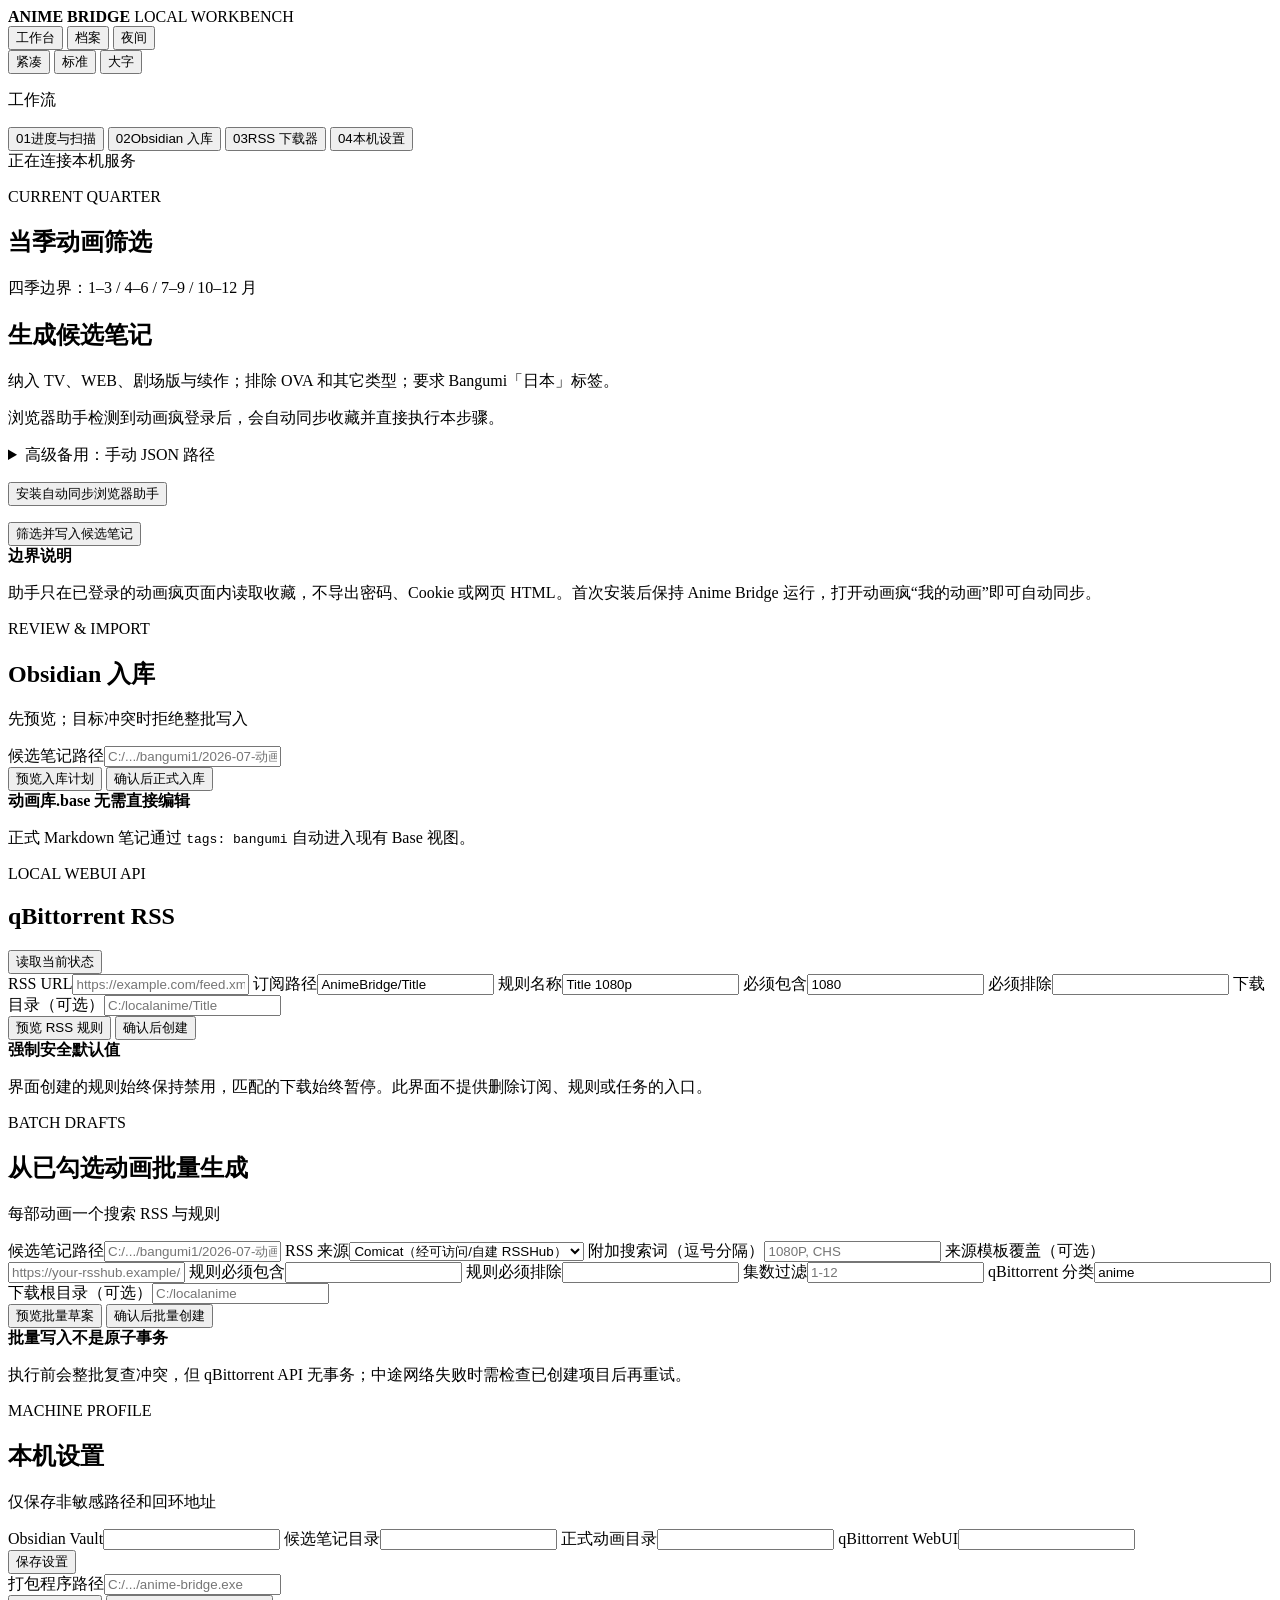
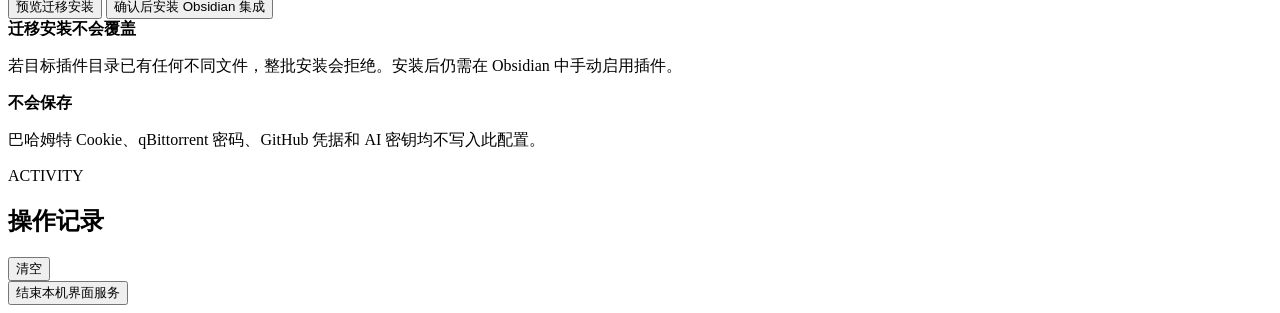
==== src/anime_bridge/web/index.html @ 074663af "feat: guide browser helper installation" ====
<!doctype html>
<html lang="zh-CN" data-theme="workbench" data-density="standard">
<head>
  <meta charset="utf-8">
  <meta name="viewport" content="width=device-width, initial-scale=1">
  <meta name="anime-bridge-token" content="__ANIME_BRIDGE_TOKEN__">
  <title>Anime Bridge</title>
  <link rel="stylesheet" href="/app.css">
</head>
<body>
  <!--
    Design contract
    - Three selectable systems: Workbench, Archive, Night; no gradients or decorative imagery.
    - Typography: Aptos Display / Microsoft YaHei UI with IBM Plex Mono-compatible mono fallback.
    - Spacing: 4/8/12/20/32; corners: 2/6; shadows only for the confirmation dialog.
    - Structure: persistent rail, one task surface, one activity ledger; no nested card grid.
  -->
  <div class="app-shell">
    <header class="topbar">
      <div class="wordmark">
        <strong>ANIME BRIDGE</strong>
        <span id="version">LOCAL WORKBENCH</span>
      </div>
      <div class="display-controls" aria-label="显示设置">
        <div class="segmented" aria-label="主题">
          <button data-theme-choice="workbench" class="is-active">工作台</button>
          <button data-theme-choice="archive">档案</button>
          <button data-theme-choice="night">夜间</button>
        </div>
        <div class="segmented" aria-label="字号">
          <button data-density-choice="compact">紧凑</button>
          <button data-density-choice="standard" class="is-active">标准</button>
          <button data-density-choice="large">大字</button>
        </div>
      </div>
    </header>

    <aside class="rail">
      <p class="rail-label">工作流</p>
      <nav>
        <button class="nav-item is-active" data-view="overview"><span>01</span>进度与扫描</button>
        <button class="nav-item" data-view="obsidian"><span>02</span>Obsidian 入库</button>
        <button class="nav-item" data-view="rss"><span>03</span>RSS 下载器</button>
        <button class="nav-item" data-view="settings"><span>04</span>本机设置</button>
      </nav>
      <div class="rail-foot">
        <span class="status-dot" id="status-dot"></span>
        <span id="global-status">正在连接本机服务</span>
      </div>
    </aside>

    <main class="workspace">
      <section class="view is-active" id="view-overview">
        <div class="section-head">
          <div><p class="eyebrow">CURRENT QUARTER</p><h1>当季动画筛选</h1></div>
          <p>四季边界：1–3 / 4–6 / 7–9 / 10–12 月</p>
        </div>
        <div class="milestone-list" id="milestones"></div>
        <form id="scan-form" class="action-band">
          <div>
            <h2>生成候选笔记</h2>
            <p>纳入 TV、WEB、剧场版与续作；排除 OVA 和其它类型；要求 Bangumi「日本」标签。</p>
            <p>浏览器助手检测到动画疯登录后，会自动同步收藏并直接执行本步骤。</p>
            <details><summary>高级备用：手动 JSON 路径</summary><label class="inline-field"><span>巴哈收藏 JSON</span><input name="bahamut_export_path" placeholder="C:/Users/.../anime-bridge-bahamut-favorites.json"></label></details>
            <p class="helper-link"><button type="button" id="install-browser-helper">安装自动同步浏览器助手</button></p>
          </div>
          <button type="submit" class="primary" id="scan-button">筛选并写入候选笔记</button>
        </form>
        <div class="notice warning">
          <strong>边界说明</strong>
          <p>助手只在已登录的动画疯页面内读取收藏，不导出密码、Cookie 或网页 HTML。首次安装后保持 Anime Bridge 运行，打开动画疯“我的动画”即可自动同步。</p>
        </div>
      </section>

      <section class="view" id="view-obsidian">
        <div class="section-head">
          <div><p class="eyebrow">REVIEW &amp; IMPORT</p><h1>Obsidian 入库</h1></div>
          <p>先预览；目标冲突时拒绝整批写入</p>
        </div>
        <form id="obsidian-form" class="form-sheet">
          <label><span>候选笔记路径</span><input id="candidate-path" name="candidate_path" required placeholder="C:/.../bangumi1/2026-07-动画候选.md"></label>
          <div class="button-row">
            <button type="button" id="obsidian-plan">预览入库计划</button>
            <button type="button" class="danger-outline" id="obsidian-apply">确认后正式入库</button>
          </div>
        </form>
        <div class="notice">
          <strong>动画库.base 无需直接编辑</strong>
          <p>正式 Markdown 笔记通过 <code>tags: bangumi</code> 自动进入现有 Base 视图。</p>
        </div>
      </section>

      <section class="view" id="view-rss">
        <div class="section-head">
          <div><p class="eyebrow">LOCAL WEBUI API</p><h1>qBittorrent RSS</h1></div>
          <button id="qbit-check">读取当前状态</button>
        </div>
        <form id="rss-form" class="form-sheet two-column">
          <label class="wide"><span>RSS URL</span><input name="feed_url" type="url" required placeholder="https://example.com/feed.xml"></label>
          <label><span>订阅路径</span><input name="feed_path" required value="AnimeBridge/Title"></label>
          <label><span>规则名称</span><input name="rule_name" required value="Title 1080p"></label>
          <label><span>必须包含</span><input name="must_contain" value="1080"></label>
          <label><span>必须排除</span><input name="must_not_contain"></label>
          <label class="wide"><span>下载目录（可选）</span><input name="save_path" placeholder="C:/localanime/Title"></label>
          <div class="button-row wide">
            <button type="button" id="rss-plan">预览 RSS 规则</button>
            <button type="button" class="danger-outline" id="rss-apply">确认后创建</button>
          </div>
        </form>
        <div class="notice safe">
          <strong>强制安全默认值</strong>
          <p>界面创建的规则始终保持禁用，匹配的下载始终暂停。此界面不提供删除订阅、规则或任务的入口。</p>
        </div>
        <div class="section-head subsection-head">
          <div><p class="eyebrow">BATCH DRAFTS</p><h2>从已勾选动画批量生成</h2></div>
          <p>每部动画一个搜索 RSS 与规则</p>
        </div>
        <form id="rss-batch-form" class="form-sheet two-column">
          <label class="wide"><span>候选笔记路径</span><input name="candidate_path" required placeholder="C:/.../bangumi1/2026-07-动画候选.md"></label>
          <label><span>RSS 来源</span><select name="provider"><option value="comicat-rsshub">Comicat（经可访问/自建 RSSHub）</option><option value="dmhy">动漫花园</option><option value="custom">自定义 HTTPS 模板</option></select></label>
          <label><span>附加搜索词（逗号分隔）</span><input name="extra_terms" placeholder="1080P, CHS"></label>
          <label class="wide"><span>来源模板覆盖（可选）</span><input name="custom_template" placeholder="https://your-rsshub.example/comicat/search/{query}"></label>
          <label><span>规则必须包含</span><input name="must_contain"></label>
          <label><span>规则必须排除</span><input name="must_not_contain"></label>
          <label><span>集数过滤</span><input name="episode_filter" placeholder="1-12"></label>
          <label><span>qBittorrent 分类</span><input name="category" value="anime"></label>
          <label class="wide"><span>下载根目录（可选）</span><input name="save_root" placeholder="C:/localanime"></label>
          <div class="button-row wide">
            <button type="button" id="rss-batch-plan">预览批量草案</button>
            <button type="button" class="danger-outline" id="rss-batch-apply">确认后批量创建</button>
          </div>
        </form>
        <div class="notice warning"><strong>批量写入不是原子事务</strong><p>执行前会整批复查冲突，但 qBittorrent API 无事务；中途网络失败时需检查已创建项目后再重试。</p></div>
      </section>

      <section class="view" id="view-settings">
        <div class="section-head">
          <div><p class="eyebrow">MACHINE PROFILE</p><h1>本机设置</h1></div>
          <p>仅保存非敏感路径和回环地址</p>
        </div>
        <form id="settings-form" class="form-sheet">
          <label><span>Obsidian Vault</span><input name="vault_path" required></label>
          <label><span>候选笔记目录</span><input name="integration_folder" required></label>
          <label><span>正式动画目录</span><input name="formal_root" required></label>
          <label><span>qBittorrent WebUI</span><input name="qbit_base_url" type="url" required></label>
          <div class="button-row"><button type="submit" class="primary">保存设置</button></div>
        </form>
        <div class="form-sheet migration-sheet">
          <label><span>打包程序路径</span><input id="runner-path" placeholder="C:/.../anime-bridge.exe"></label>
          <div class="button-row">
            <button type="button" id="migration-plan">预览迁移安装</button>
            <button type="button" class="danger-outline" id="migration-apply">确认后安装 Obsidian 集成</button>
          </div>
        </div>
        <div class="notice safe"><strong>迁移安装不会覆盖</strong><p>若目标插件目录已有任何不同文件，整批安装会拒绝。安装后仍需在 Obsidian 中手动启用插件。</p></div>
        <div class="notice"><strong>不会保存</strong><p>巴哈姆特 Cookie、qBittorrent 密码、GitHub 凭据和 AI 密钥均不写入此配置。</p></div>
      </section>
    </main>

    <aside class="ledger">
      <div class="ledger-head">
        <div><p class="eyebrow">ACTIVITY</p><h2>操作记录</h2></div>
        <button class="text-button" id="clear-log">清空</button>
      </div>
      <div id="activity-log" aria-live="polite"></div>
      <button class="shutdown" id="shutdown">结束本机界面服务</button>
    </aside>
  </div>

  <dialog id="confirm-dialog">
    <form method="dialog">
      <p class="eyebrow">WRITE CONFIRMATION</p>
      <h2 id="confirm-title">确认写入？</h2>
      <p id="confirm-copy"></p>
      <div class="button-row">
        <button value="cancel">取消</button>
        <button value="confirm" class="danger">确认执行</button>
      </div>
    </form>
  </dialog>
  <dialog id="browser-helper-dialog">
    <form method="dialog" class="helper-guide">
      <p class="eyebrow">BROWSER SETUP</p>
      <h2>安装自动同步浏览器助手</h2>
      <p>检测到：<strong id="detected-browser">正在判断浏览器</strong></p>
      <ol>
        <li>
          <strong>安装 Tampermonkey</strong>
          <p>在官方页面点击商店安装，并完成浏览器自己的确认。</p>
          <a id="open-tampermonkey" class="button-link" href="https://www.tampermonkey.net/" target="_blank" rel="noopener noreferrer">打开 Tampermonkey 官方安装页</a>
        </li>
        <li>
          <strong>安装 Anime Bridge 脚本</strong>
          <p>完成上一步后返回这里，再点击下面按钮并在 Tampermonkey 中确认安装。</p>
          <a id="open-browser-helper" class="button-link" href="/bahamut-export.user.js?token=__ANIME_BRIDGE_TOKEN__" target="_blank" rel="noopener noreferrer">继续安装自动同步脚本</a>
        </li>
        <li>
          <strong>登录并验证</strong>
          <p>保持 Anime Bridge 运行，登录动画疯后打开“我的动画”；助手会自动同步。</p>
          <a class="button-link" href="https://ani.gamer.com.tw/mygather.php" target="_blank" rel="noopener noreferrer">打开动画疯“我的动画”</a>
        </li>
      </ol>
      <div class="notice warning"><strong>需要你确认两次</strong><p>浏览器扩展和用户脚本都不能由 Anime Bridge 静默安装。</p></div>
      <div class="button-row"><button value="close">完成或稍后继续</button></div>
    </form>
  </dialog>
  <script src="/app.js"></script>
</body>
</html>
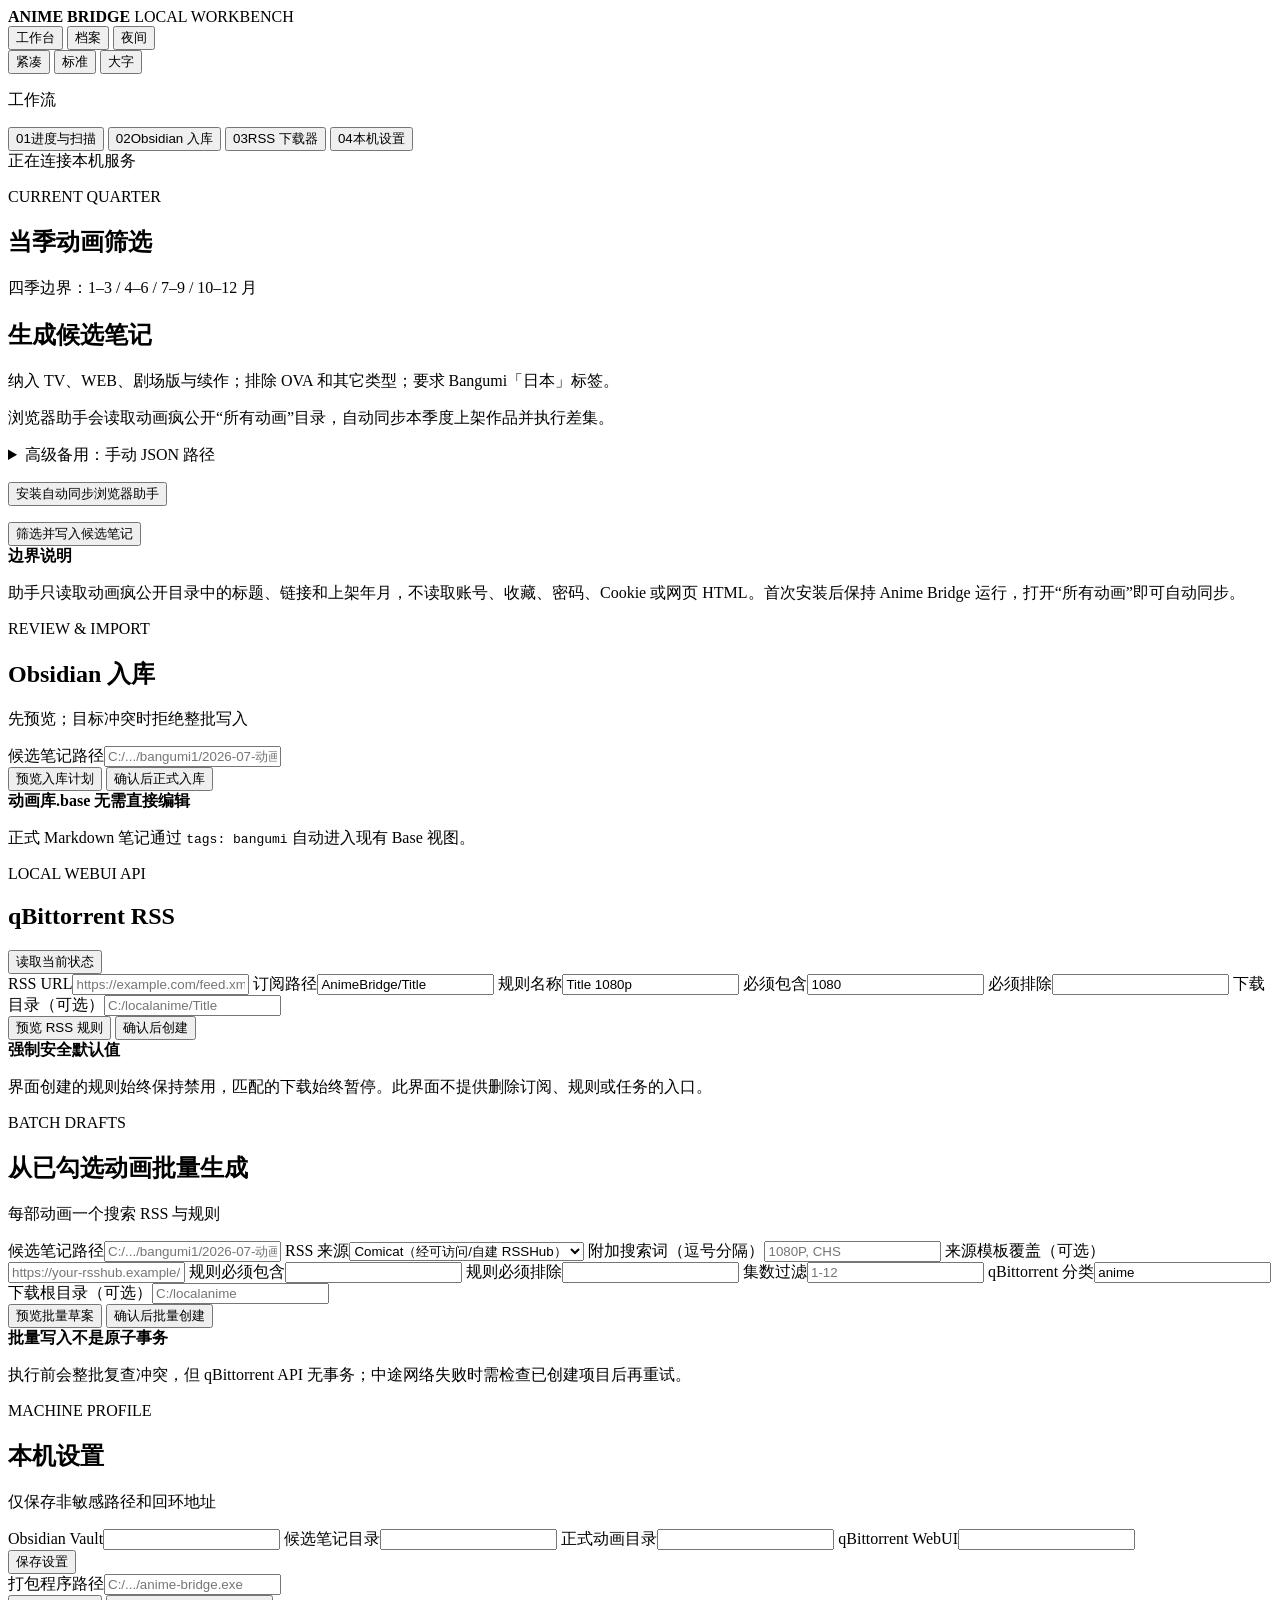
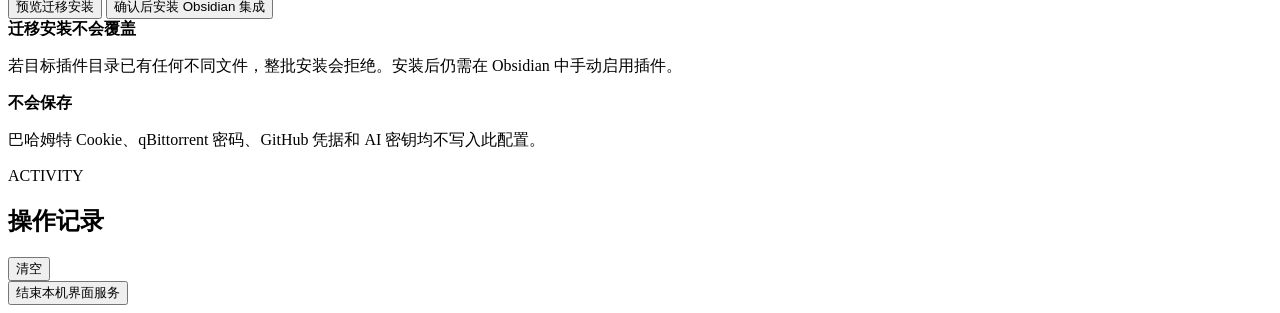
==== commit 5a767743: "feat: subtract Bahamut current-quarter catalog" ====
--- a/src/anime_bridge/web/index.html
+++ b/src/anime_bridge/web/index.html
@@ -60,15 +60,15 @@
           <div>
             <h2>生成候选笔记</h2>
             <p>纳入 TV、WEB、剧场版与续作；排除 OVA 和其它类型；要求 Bangumi「日本」标签。</p>
-            <p>浏览器助手检测到动画疯登录后，会自动同步收藏并直接执行本步骤。</p>
-            <details><summary>高级备用：手动 JSON 路径</summary><label class="inline-field"><span>巴哈收藏 JSON</span><input name="bahamut_export_path" placeholder="C:/Users/.../anime-bridge-bahamut-favorites.json"></label></details>
+            <p>浏览器助手会读取动画疯公开“所有动画”目录，自动同步本季度上架作品并执行差集。</p>
+            <details><summary>高级备用：手动 JSON 路径</summary><label class="inline-field"><span>动画疯当季目录 JSON</span><input name="bahamut_catalog_path" placeholder="C:/Users/.../bahamut-current-quarter.json"></label></details>
             <p class="helper-link"><button type="button" id="install-browser-helper">安装自动同步浏览器助手</button></p>
           </div>
           <button type="submit" class="primary" id="scan-button">筛选并写入候选笔记</button>
         </form>
         <div class="notice warning">
           <strong>边界说明</strong>
-          <p>助手只在已登录的动画疯页面内读取收藏，不导出密码、Cookie 或网页 HTML。首次安装后保持 Anime Bridge 运行，打开动画疯“我的动画”即可自动同步。</p>
+          <p>助手只读取动画疯公开目录中的标题、链接和上架年月，不读取账号、收藏、密码、Cookie 或网页 HTML。首次安装后保持 Anime Bridge 运行，打开“所有动画”即可自动同步。</p>
         </div>
       </section>
 
@@ -192,12 +192,12 @@
         <li>
           <strong>安装 Anime Bridge 脚本</strong>
           <p>完成上一步后返回这里，再点击下面按钮并在 Tampermonkey 中确认安装。</p>
-          <a id="open-browser-helper" class="button-link" href="/bahamut-export.user.js?token=__ANIME_BRIDGE_TOKEN__" target="_blank" rel="noopener noreferrer">继续安装自动同步脚本</a>
+          <a id="open-browser-helper" class="button-link" href="/bahamut-catalog.user.js?token=__ANIME_BRIDGE_TOKEN__" target="_blank" rel="noopener noreferrer">继续安装自动同步脚本</a>
         </li>
         <li>
-          <strong>登录并验证</strong>
-          <p>保持 Anime Bridge 运行，登录动画疯后打开“我的动画”；助手会自动同步。</p>
-          <a class="button-link" href="https://ani.gamer.com.tw/mygather.php" target="_blank" rel="noopener noreferrer">打开动画疯“我的动画”</a>
+          <strong>打开目录并验证</strong>
+          <p>保持 Anime Bridge 运行，打开动画疯“所有动画”；助手会自动同步，不要求登录。</p>
+          <a class="button-link" href="https://ani.gamer.com.tw/animeList.php" target="_blank" rel="noopener noreferrer">打开动画疯“所有动画”</a>
         </li>
       </ol>
       <div class="notice warning"><strong>需要你确认两次</strong><p>浏览器扩展和用户脚本都不能由 Anime Bridge 静默安装。</p></div>
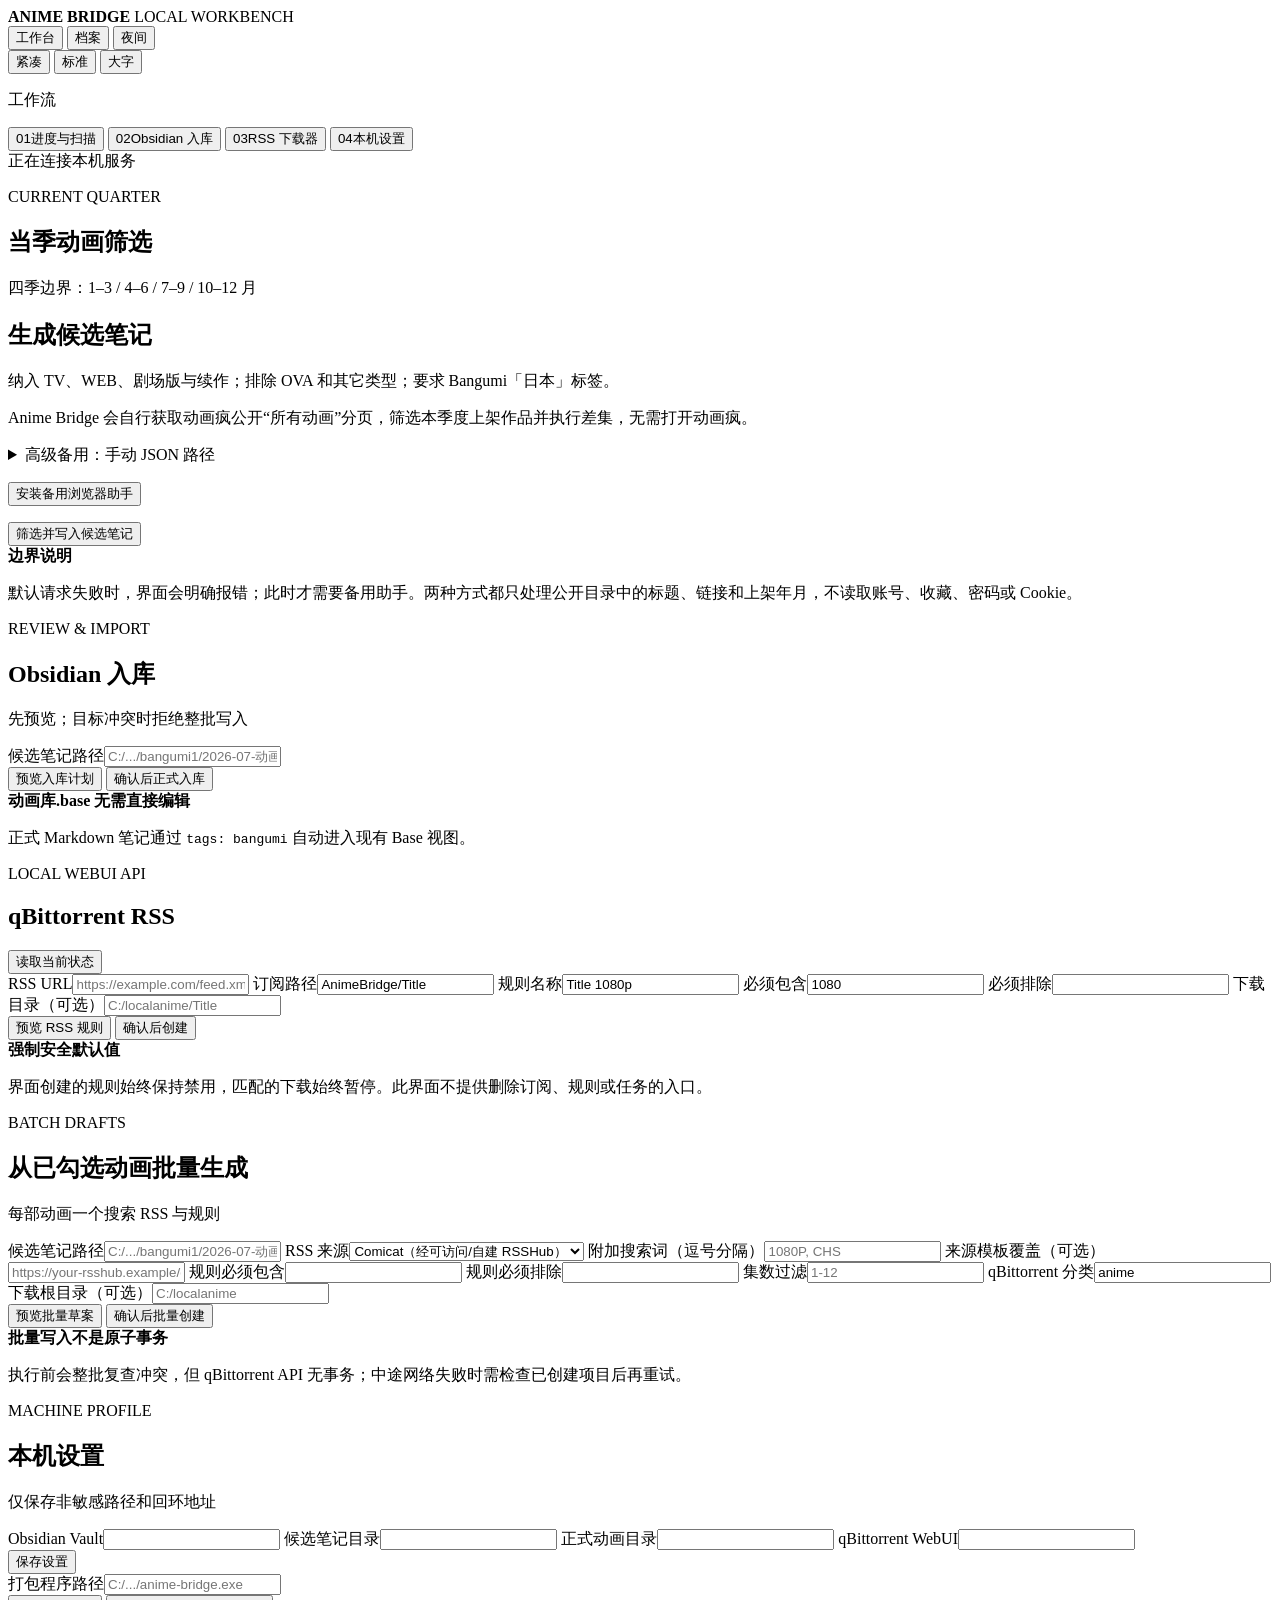
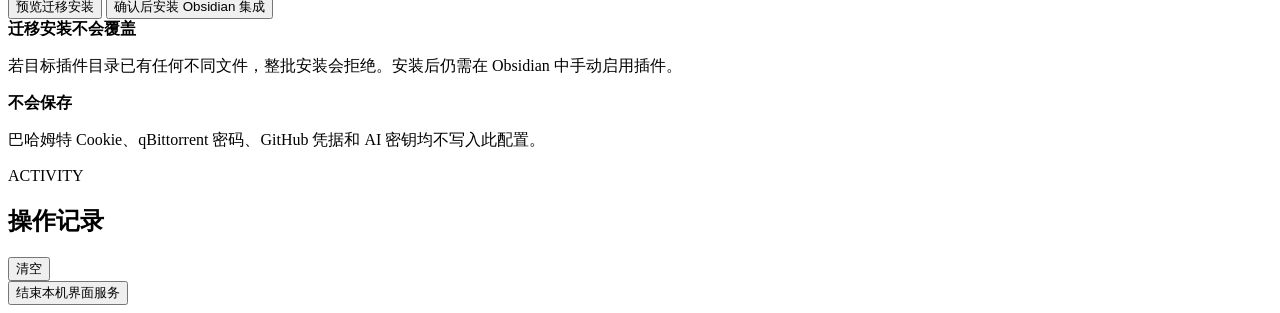
==== commit 22319f7e: "fix: fetch Bahamut catalog without browser" ====
--- a/src/anime_bridge/web/index.html
+++ b/src/anime_bridge/web/index.html
@@ -60,15 +60,15 @@
           <div>
             <h2>生成候选笔记</h2>
             <p>纳入 TV、WEB、剧场版与续作；排除 OVA 和其它类型；要求 Bangumi「日本」标签。</p>
-            <p>浏览器助手会读取动画疯公开“所有动画”目录，自动同步本季度上架作品并执行差集。</p>
+            <p>Anime Bridge 会自行获取动画疯公开“所有动画”分页，筛选本季度上架作品并执行差集，无需打开动画疯。</p>
             <details><summary>高级备用：手动 JSON 路径</summary><label class="inline-field"><span>动画疯当季目录 JSON</span><input name="bahamut_catalog_path" placeholder="C:/Users/.../bahamut-current-quarter.json"></label></details>
-            <p class="helper-link"><button type="button" id="install-browser-helper">安装自动同步浏览器助手</button></p>
+            <p class="helper-link"><button type="button" id="install-browser-helper">安装备用浏览器助手</button></p>
           </div>
           <button type="submit" class="primary" id="scan-button">筛选并写入候选笔记</button>
         </form>
         <div class="notice warning">
           <strong>边界说明</strong>
-          <p>助手只读取动画疯公开目录中的标题、链接和上架年月，不读取账号、收藏、密码、Cookie 或网页 HTML。首次安装后保持 Anime Bridge 运行，打开“所有动画”即可自动同步。</p>
+          <p>默认请求失败时，界面会明确报错；此时才需要备用助手。两种方式都只处理公开目录中的标题、链接和上架年月，不读取账号、收藏、密码或 Cookie。</p>
         </div>
       </section>
 
@@ -181,7 +181,7 @@
   <dialog id="browser-helper-dialog">
     <form method="dialog" class="helper-guide">
       <p class="eyebrow">BROWSER SETUP</p>
-      <h2>安装自动同步浏览器助手</h2>
+      <h2>安装备用浏览器助手</h2>
       <p>检测到：<strong id="detected-browser">正在判断浏览器</strong></p>
       <ol>
         <li>
@@ -196,8 +196,8 @@
         </li>
         <li>
           <strong>打开目录并验证</strong>
-          <p>保持 Anime Bridge 运行，打开动画疯“所有动画”；助手会自动同步，不要求登录。</p>
-          <a class="button-link" href="https://ani.gamer.com.tw/animeList.php" target="_blank" rel="noopener noreferrer">打开动画疯“所有动画”</a>
+          <p>仅在 Anime Bridge 直接获取失败时使用：保持程序运行，打开动画疯“所有动画”；助手会同步公开目录，不要求登录。</p>
+          <a class="button-link" href="https://ani.gamer.com.tw/animeList.php?sort=1&amp;page=1" target="_blank" rel="noopener noreferrer">打开动画疯“所有动画”</a>
         </li>
       </ol>
       <div class="notice warning"><strong>需要你确认两次</strong><p>浏览器扩展和用户脚本都不能由 Anime Bridge 静默安装。</p></div>
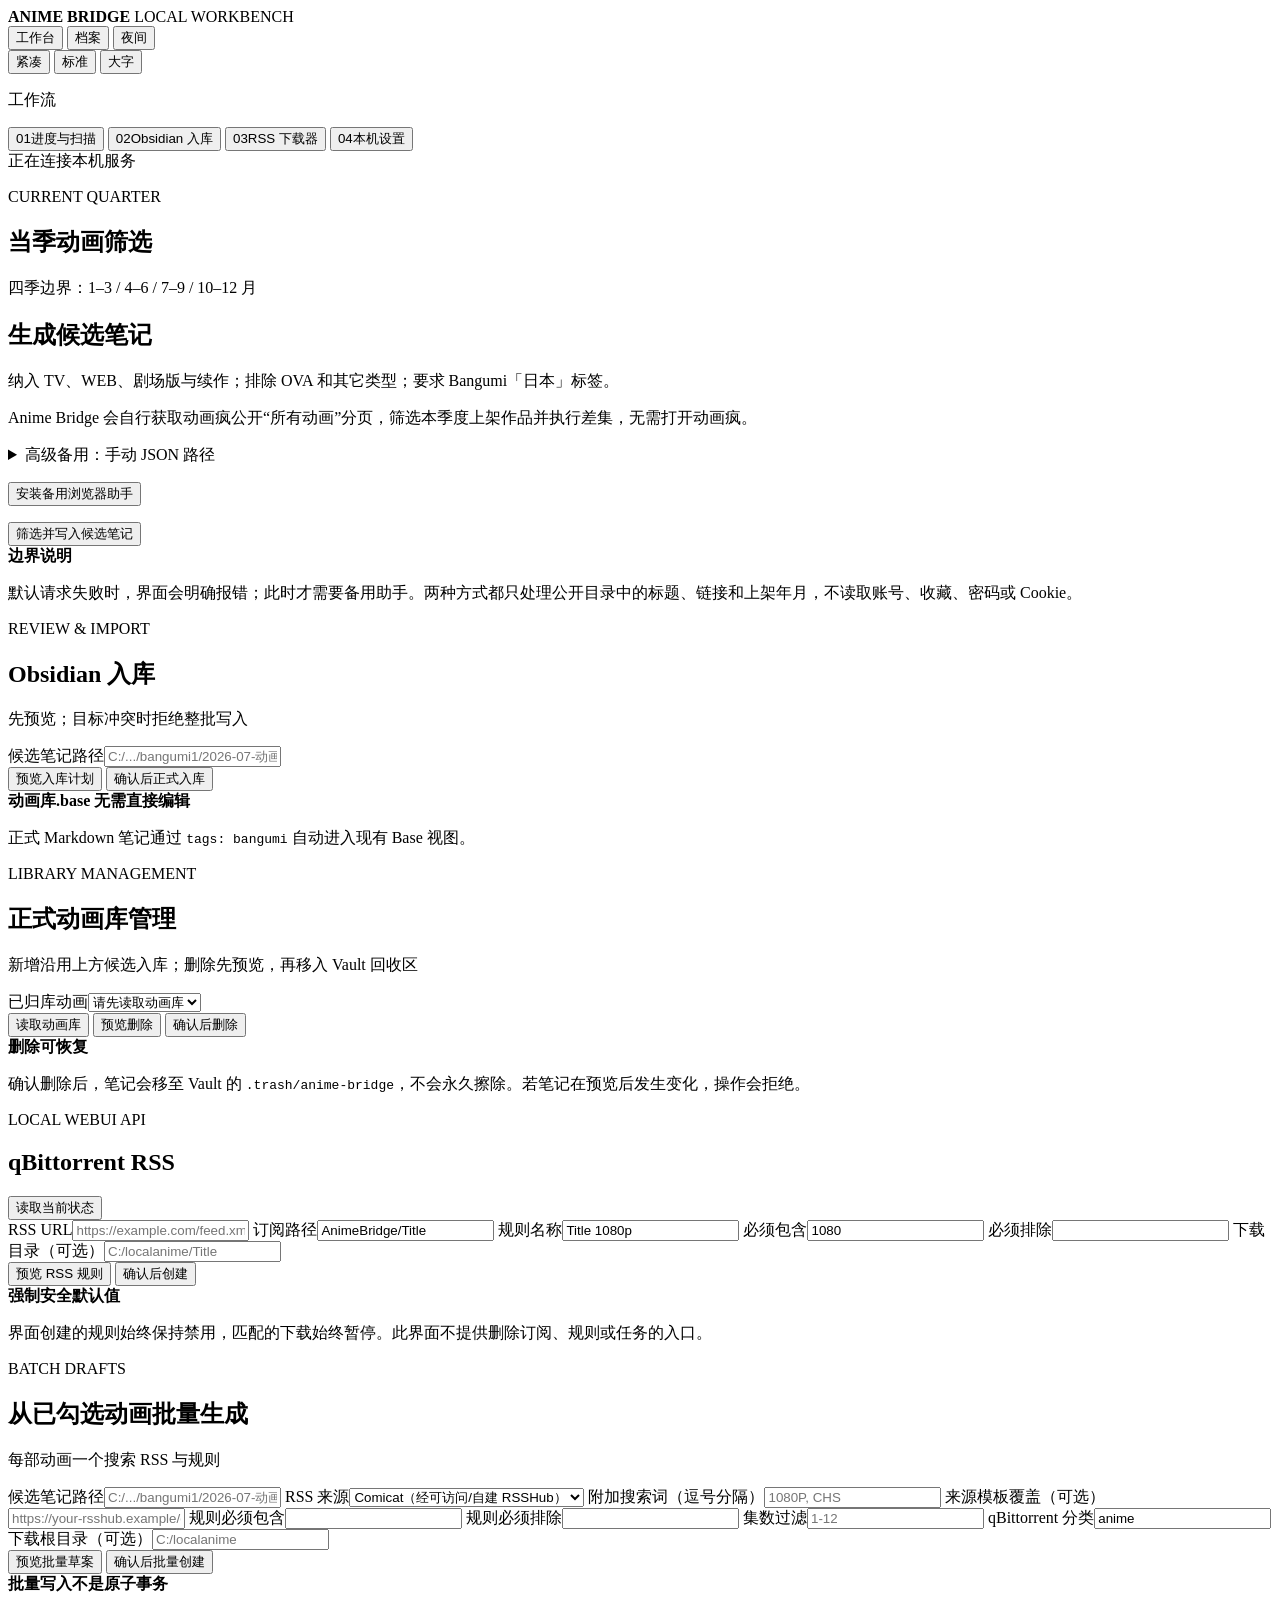
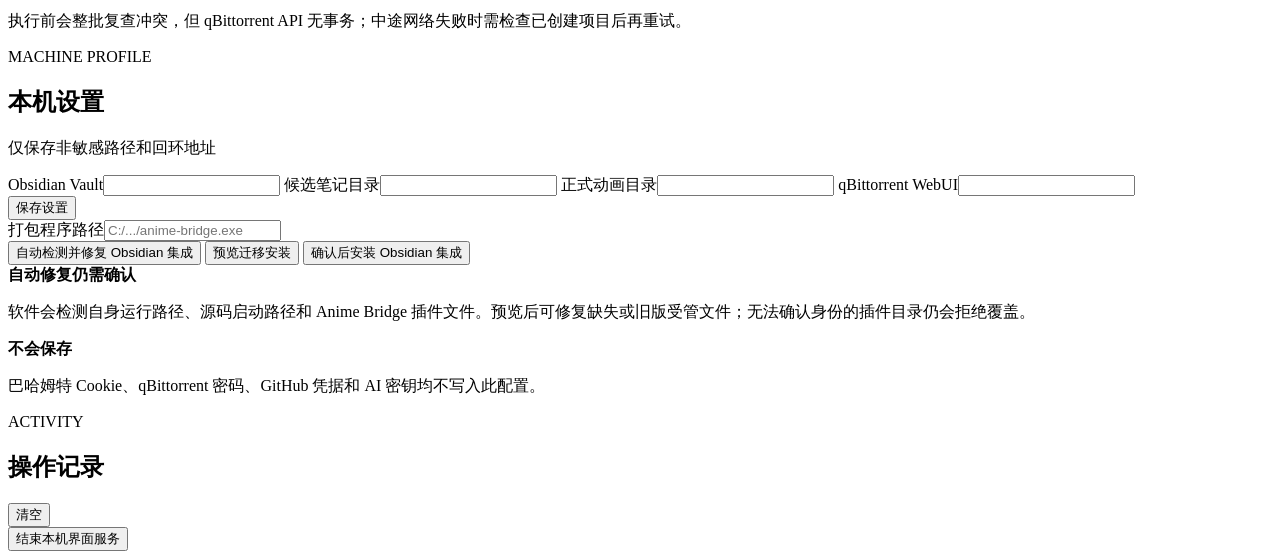
==== commit 26831c63: "feat: add Obsidian repair and library management" ====
--- a/src/anime_bridge/web/index.html
+++ b/src/anime_bridge/web/index.html
@@ -88,6 +88,19 @@
           <strong>动画库.base 无需直接编辑</strong>
           <p>正式 Markdown 笔记通过 <code>tags: bangumi</code> 自动进入现有 Base 视图。</p>
         </div>
+        <div class="section-head subsection-head">
+          <div><p class="eyebrow">LIBRARY MANAGEMENT</p><h2>正式动画库管理</h2></div>
+          <p>新增沿用上方候选入库；删除先预览，再移入 Vault 回收区</p>
+        </div>
+        <form id="obsidian-delete-form" class="form-sheet">
+          <label><span>已归库动画</span><select id="obsidian-library-select" name="relative_path"><option value="">请先读取动画库</option></select></label>
+          <div class="button-row">
+            <button type="button" id="obsidian-library-refresh">读取动画库</button>
+            <button type="button" id="obsidian-delete-plan">预览删除</button>
+            <button type="button" class="danger-outline" id="obsidian-delete-apply">确认后删除</button>
+          </div>
+        </form>
+        <div class="notice warning"><strong>删除可恢复</strong><p>确认删除后，笔记会移至 Vault 的 <code>.trash/anime-bridge</code>，不会永久擦除。若笔记在预览后发生变化，操作会拒绝。</p></div>
       </section>
 
       <section class="view" id="view-rss">
@@ -148,11 +161,12 @@
         <div class="form-sheet migration-sheet">
           <label><span>打包程序路径</span><input id="runner-path" placeholder="C:/.../anime-bridge.exe"></label>
           <div class="button-row">
+            <button type="button" class="primary" id="migration-auto-repair">自动检测并修复 Obsidian 集成</button>
             <button type="button" id="migration-plan">预览迁移安装</button>
             <button type="button" class="danger-outline" id="migration-apply">确认后安装 Obsidian 集成</button>
           </div>
         </div>
-        <div class="notice safe"><strong>迁移安装不会覆盖</strong><p>若目标插件目录已有任何不同文件，整批安装会拒绝。安装后仍需在 Obsidian 中手动启用插件。</p></div>
+        <div class="notice safe"><strong>自动修复仍需确认</strong><p>软件会检测自身运行路径、源码启动路径和 Anime Bridge 插件文件。预览后可修复缺失或旧版受管文件；无法确认身份的插件目录仍会拒绝覆盖。</p></div>
         <div class="notice"><strong>不会保存</strong><p>巴哈姆特 Cookie、qBittorrent 密码、GitHub 凭据和 AI 密钥均不写入此配置。</p></div>
       </section>
     </main>
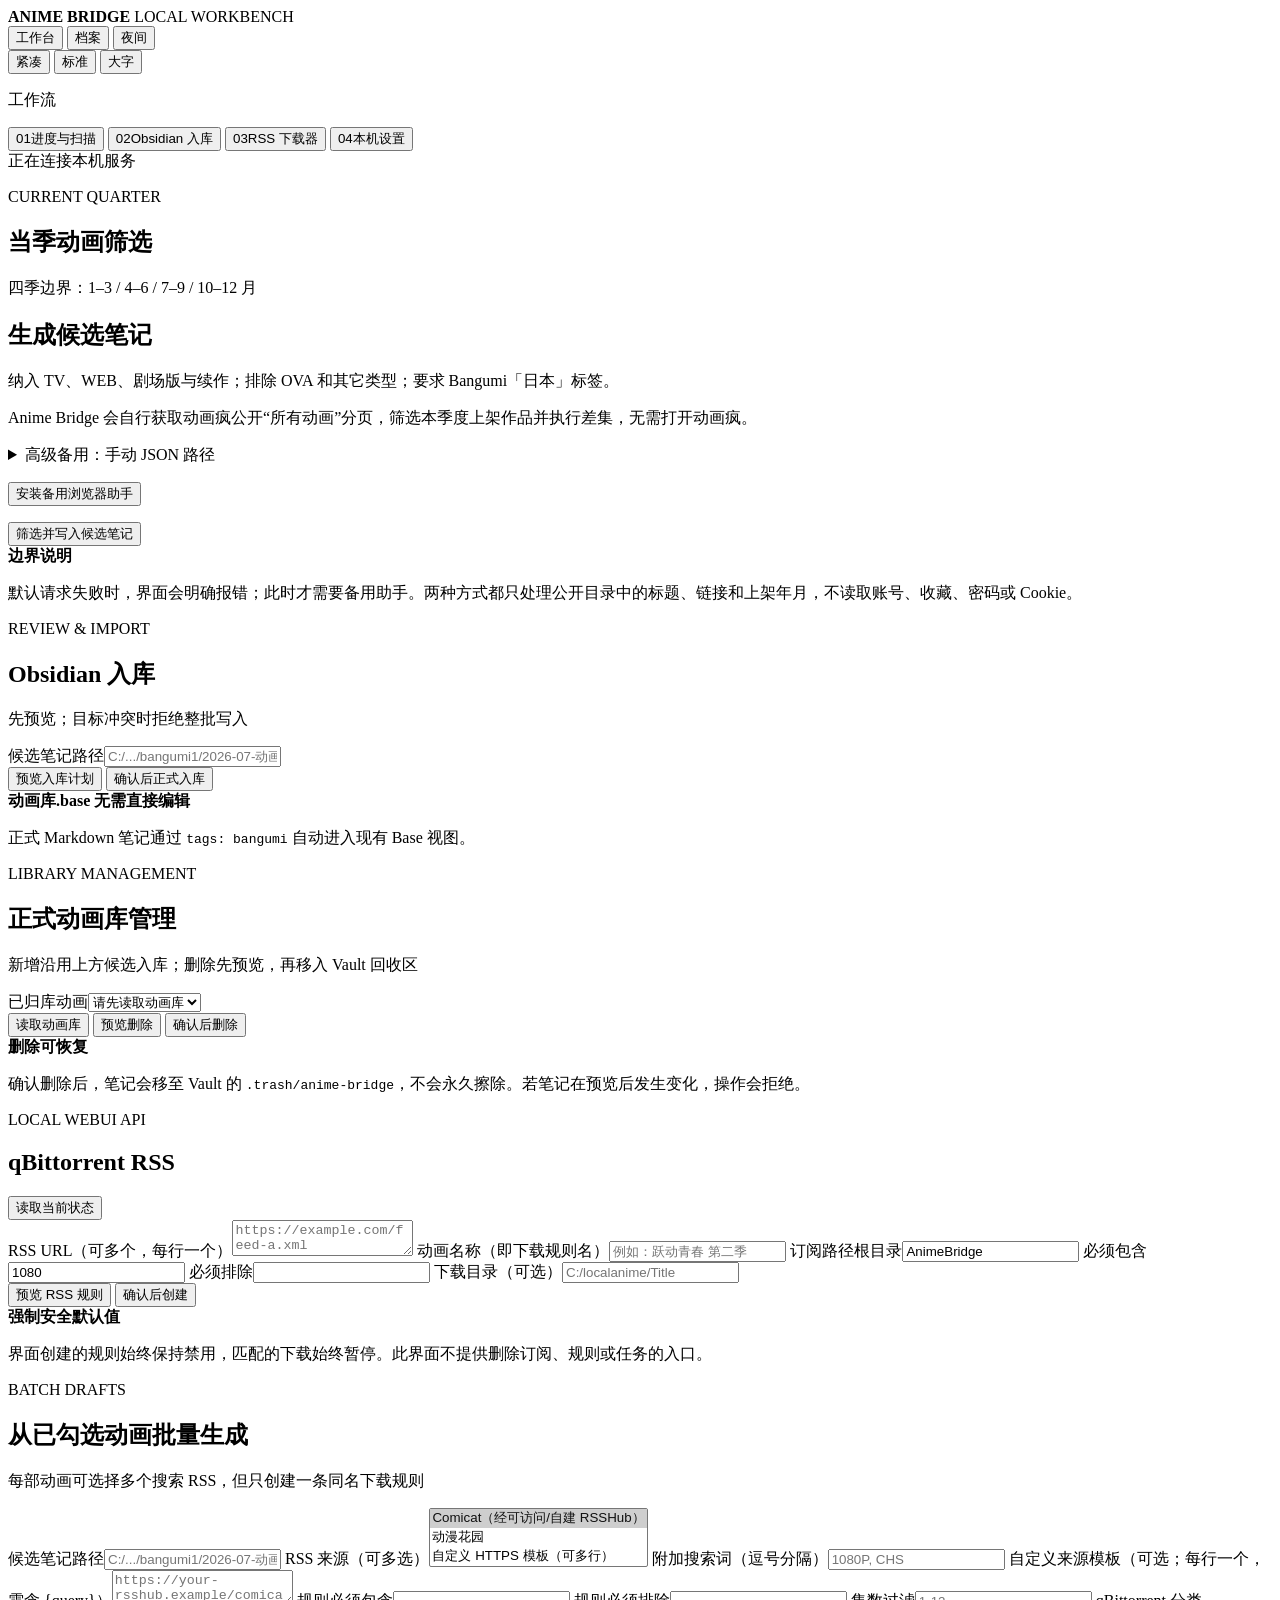
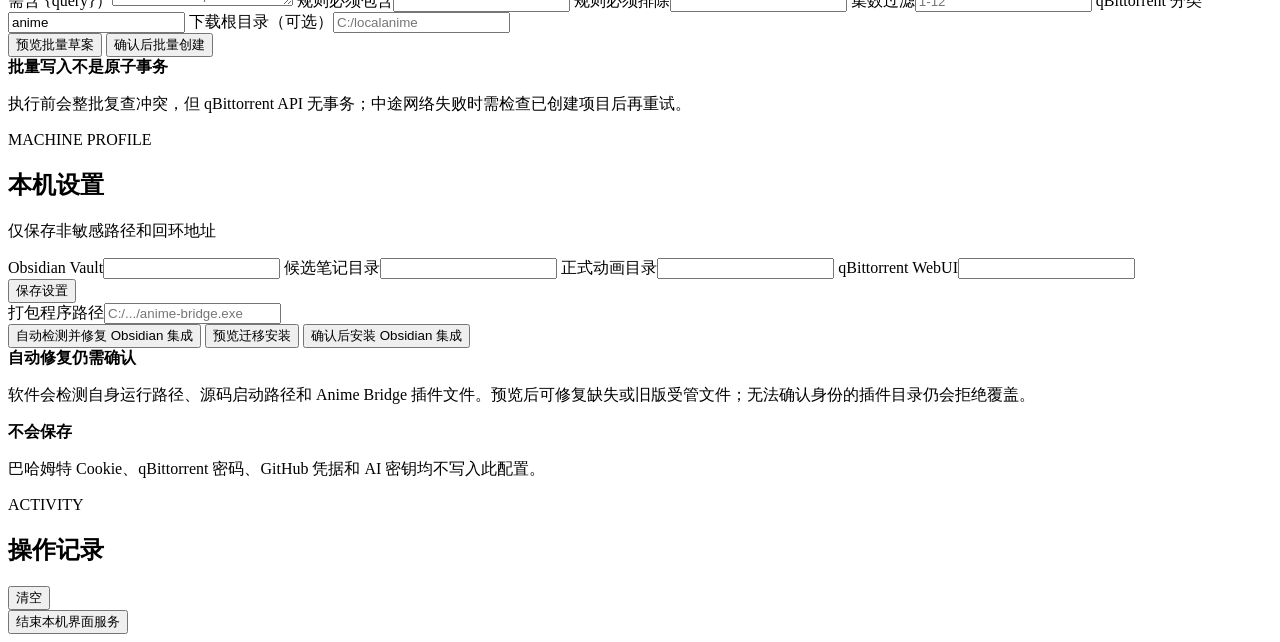
==== commit 07b53ebe: "feat: support multi-source RSS rules" ====
--- a/src/anime_bridge/web/index.html
+++ b/src/anime_bridge/web/index.html
@@ -109,9 +109,9 @@
           <button id="qbit-check">读取当前状态</button>
         </div>
         <form id="rss-form" class="form-sheet two-column">
-          <label class="wide"><span>RSS URL</span><input name="feed_url" type="url" required placeholder="https://example.com/feed.xml"></label>
-          <label><span>订阅路径</span><input name="feed_path" required value="AnimeBridge/Title"></label>
-          <label><span>规则名称</span><input name="rule_name" required value="Title 1080p"></label>
+          <label class="wide"><span>RSS URL（可多个，每行一个）</span><textarea name="feed_urls" required placeholder="https://example.com/feed-a.xml&#10;https://example.com/feed-b.xml"></textarea></label>
+          <label><span>动画名称（即下载规则名）</span><input name="anime_title" required placeholder="例如：跃动青春 第二季"></label>
+          <label><span>订阅路径根目录</span><input name="feed_path" required value="AnimeBridge"></label>
           <label><span>必须包含</span><input name="must_contain" value="1080"></label>
           <label><span>必须排除</span><input name="must_not_contain"></label>
           <label class="wide"><span>下载目录（可选）</span><input name="save_path" placeholder="C:/localanime/Title"></label>
@@ -126,13 +126,13 @@
         </div>
         <div class="section-head subsection-head">
           <div><p class="eyebrow">BATCH DRAFTS</p><h2>从已勾选动画批量生成</h2></div>
-          <p>每部动画一个搜索 RSS 与规则</p>
+          <p>每部动画可选择多个搜索 RSS，但只创建一条同名下载规则</p>
         </div>
         <form id="rss-batch-form" class="form-sheet two-column">
           <label class="wide"><span>候选笔记路径</span><input name="candidate_path" required placeholder="C:/.../bangumi1/2026-07-动画候选.md"></label>
-          <label><span>RSS 来源</span><select name="provider"><option value="comicat-rsshub">Comicat（经可访问/自建 RSSHub）</option><option value="dmhy">动漫花园</option><option value="custom">自定义 HTTPS 模板</option></select></label>
+          <label><span>RSS 来源（可多选）</span><select name="providers" multiple size="3"><option value="comicat-rsshub" selected>Comicat（经可访问/自建 RSSHub）</option><option value="dmhy">动漫花园</option><option value="custom">自定义 HTTPS 模板（可多行）</option></select></label>
           <label><span>附加搜索词（逗号分隔）</span><input name="extra_terms" placeholder="1080P, CHS"></label>
-          <label class="wide"><span>来源模板覆盖（可选）</span><input name="custom_template" placeholder="https://your-rsshub.example/comicat/search/{query}"></label>
+          <label class="wide"><span>自定义来源模板（可选；每行一个，需含 {query}）</span><textarea name="custom_template" placeholder="https://your-rsshub.example/comicat/search/{query}"></textarea></label>
           <label><span>规则必须包含</span><input name="must_contain"></label>
           <label><span>规则必须排除</span><input name="must_not_contain"></label>
           <label><span>集数过滤</span><input name="episode_filter" placeholder="1-12"></label>
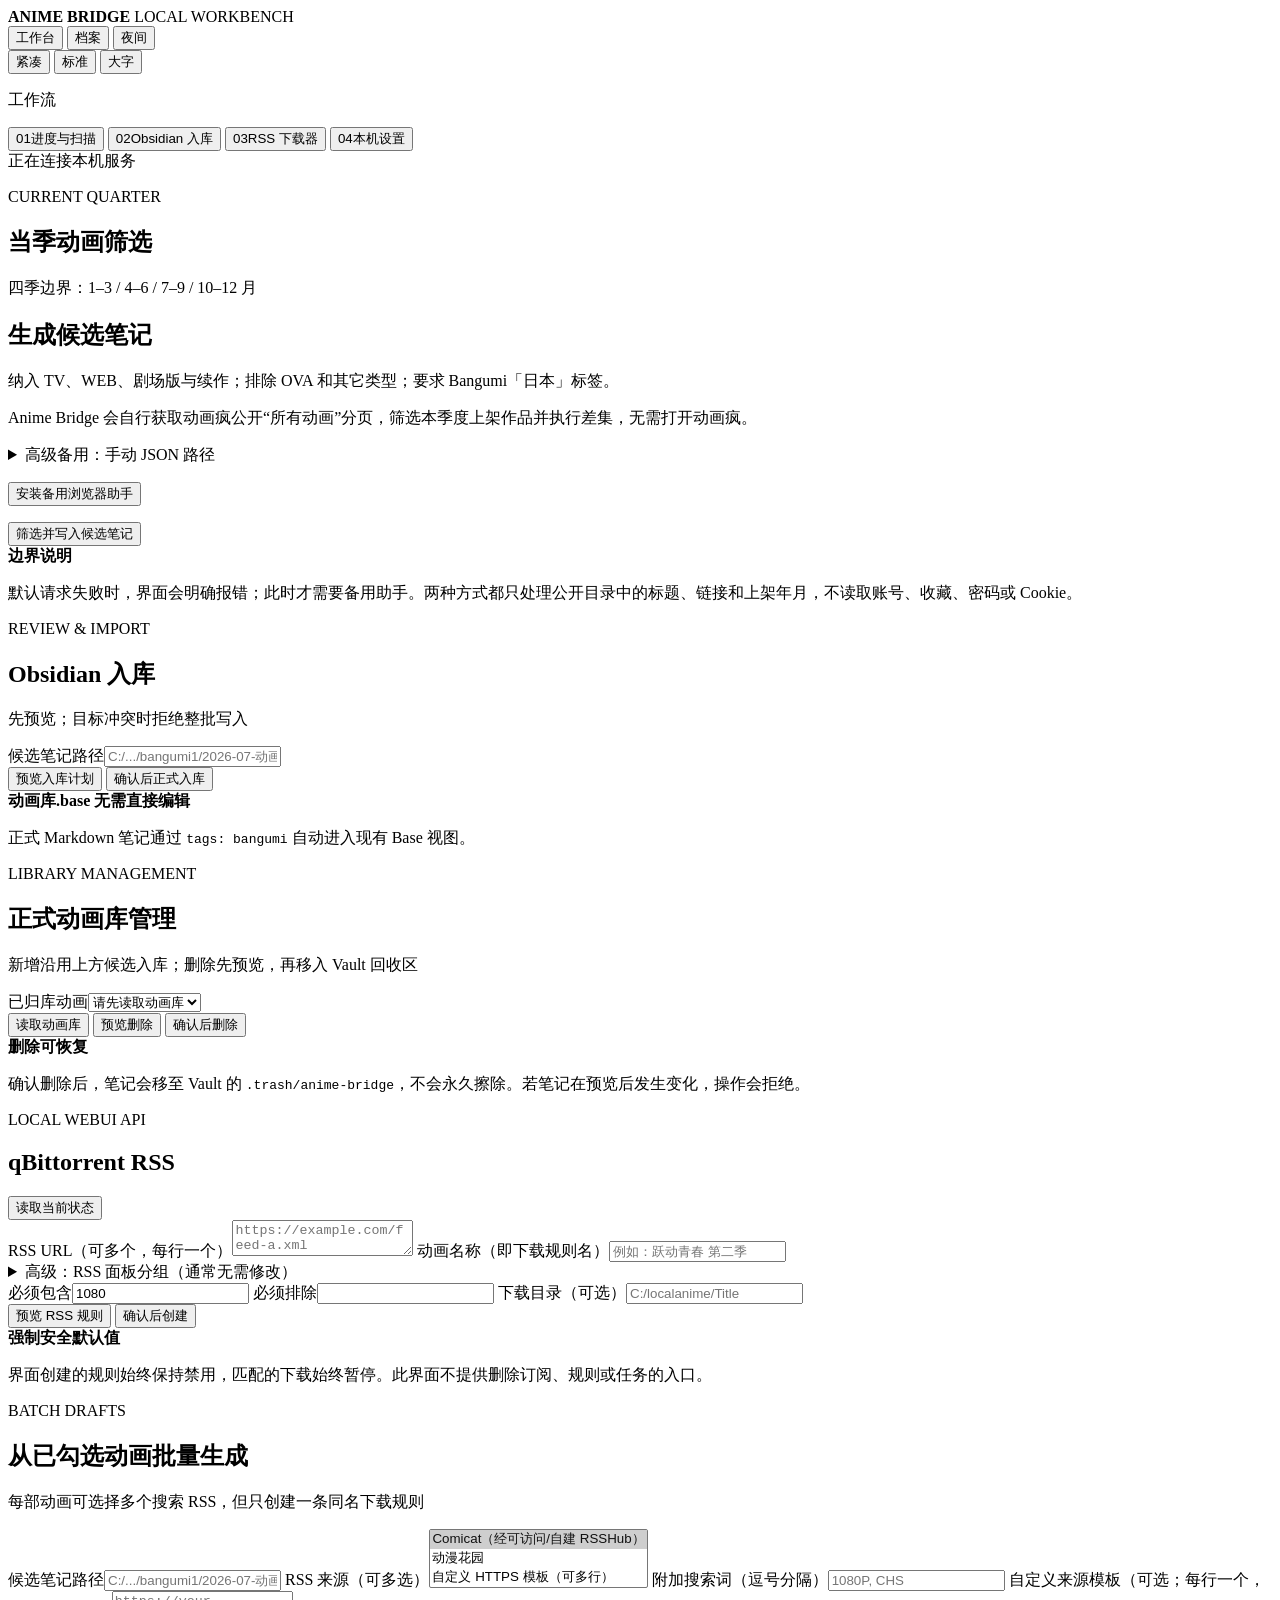
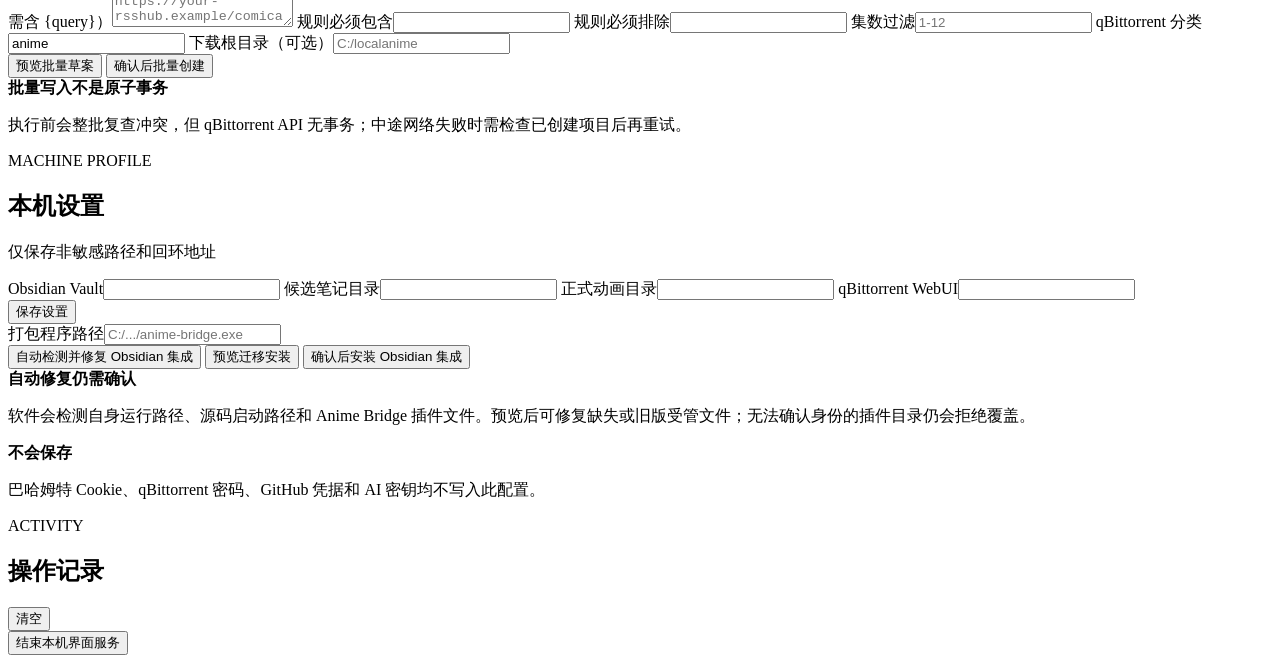
==== commit 0f0c4e43: "feat: simplify RSS subscription setup" ====
--- a/src/anime_bridge/web/index.html
+++ b/src/anime_bridge/web/index.html
@@ -110,8 +110,8 @@
         </div>
         <form id="rss-form" class="form-sheet two-column">
           <label class="wide"><span>RSS URL（可多个，每行一个）</span><textarea name="feed_urls" required placeholder="https://example.com/feed-a.xml&#10;https://example.com/feed-b.xml"></textarea></label>
-          <label><span>动画名称（即下载规则名）</span><input name="anime_title" required placeholder="例如：跃动青春 第二季"></label>
-          <label><span>订阅路径根目录</span><input name="feed_path" required value="AnimeBridge"></label>
+          <label class="wide"><span>动画名称（即下载规则名）</span><input name="anime_title" required placeholder="例如：跃动青春 第二季"></label>
+          <details class="wide"><summary>高级：RSS 面板分组（通常无需修改）</summary><label><span>订阅路径根目录</span><input name="feed_path" value="AnimeBridge"></label><p>仅用于 qBittorrent RSS 面板内分类，不会改变下载目录或下载规则。</p></details>
           <label><span>必须包含</span><input name="must_contain" value="1080"></label>
           <label><span>必须排除</span><input name="must_not_contain"></label>
           <label class="wide"><span>下载目录（可选）</span><input name="save_path" placeholder="C:/localanime/Title"></label>
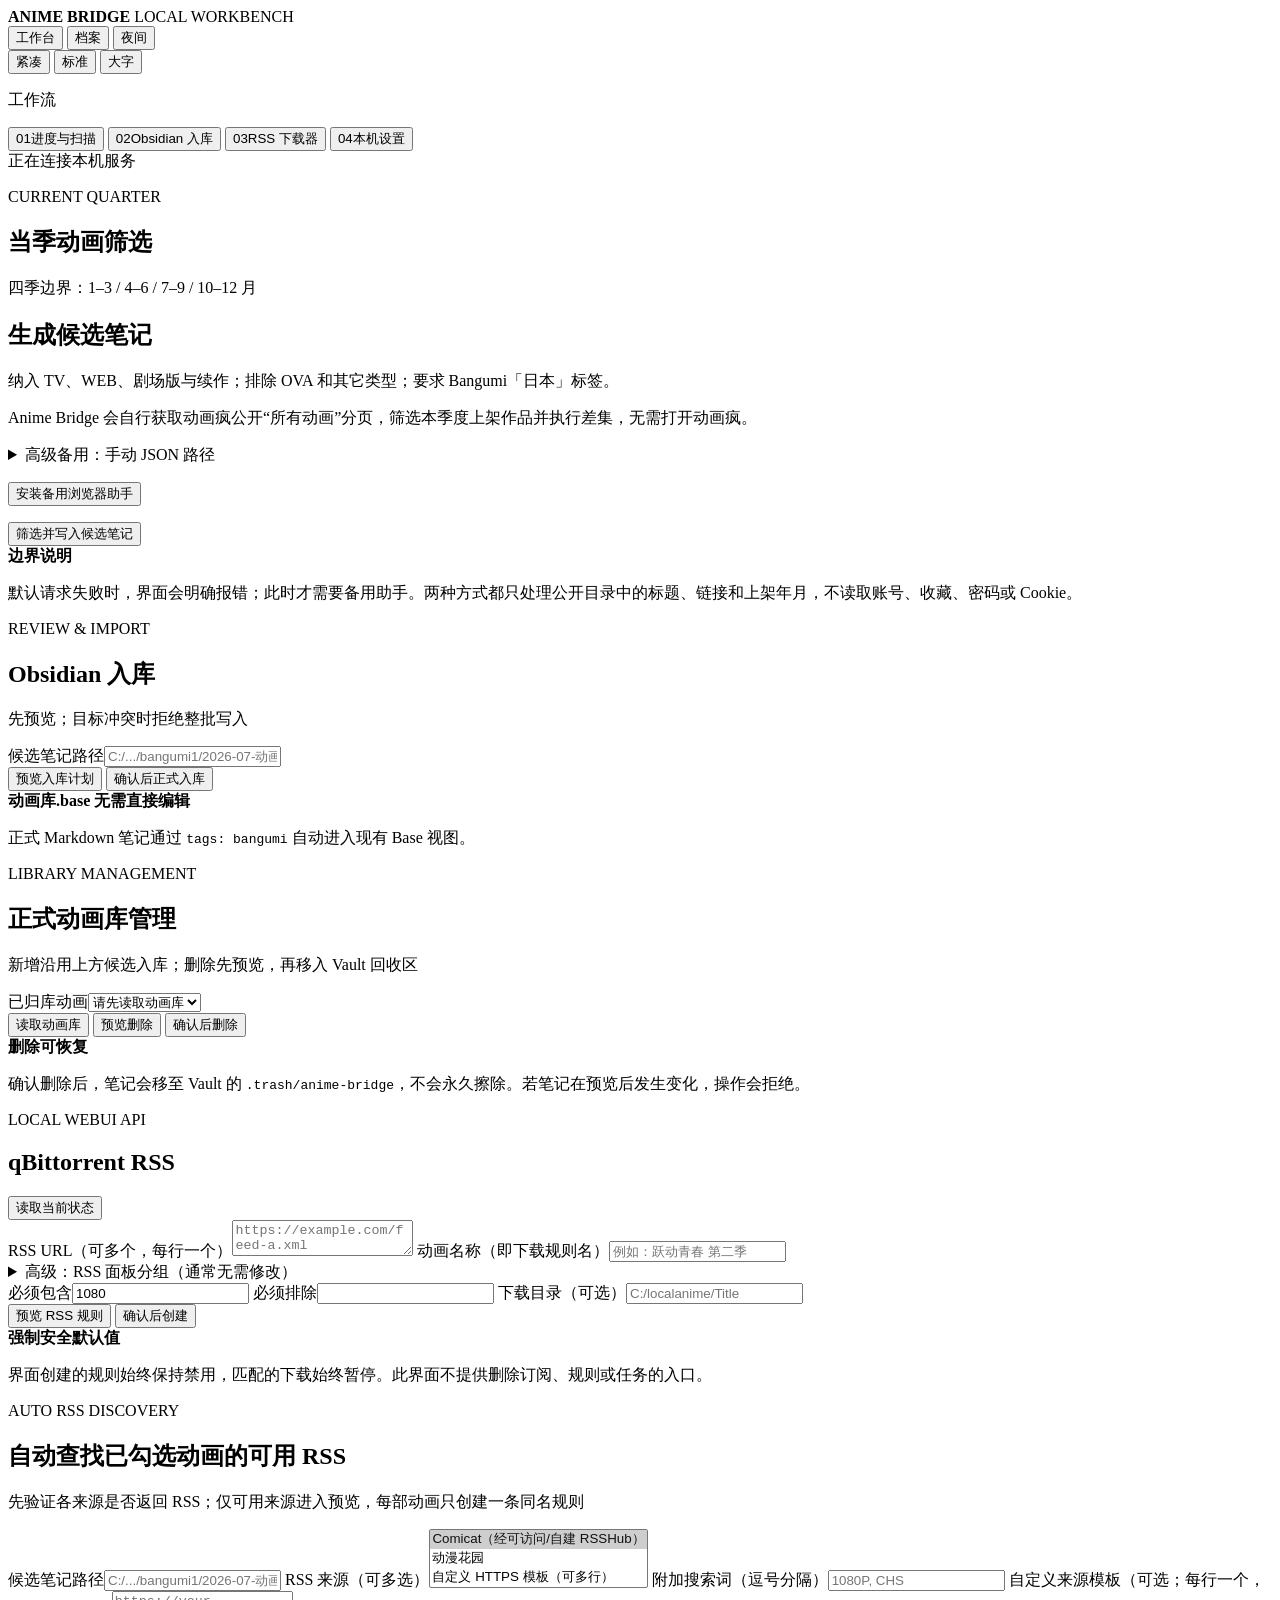
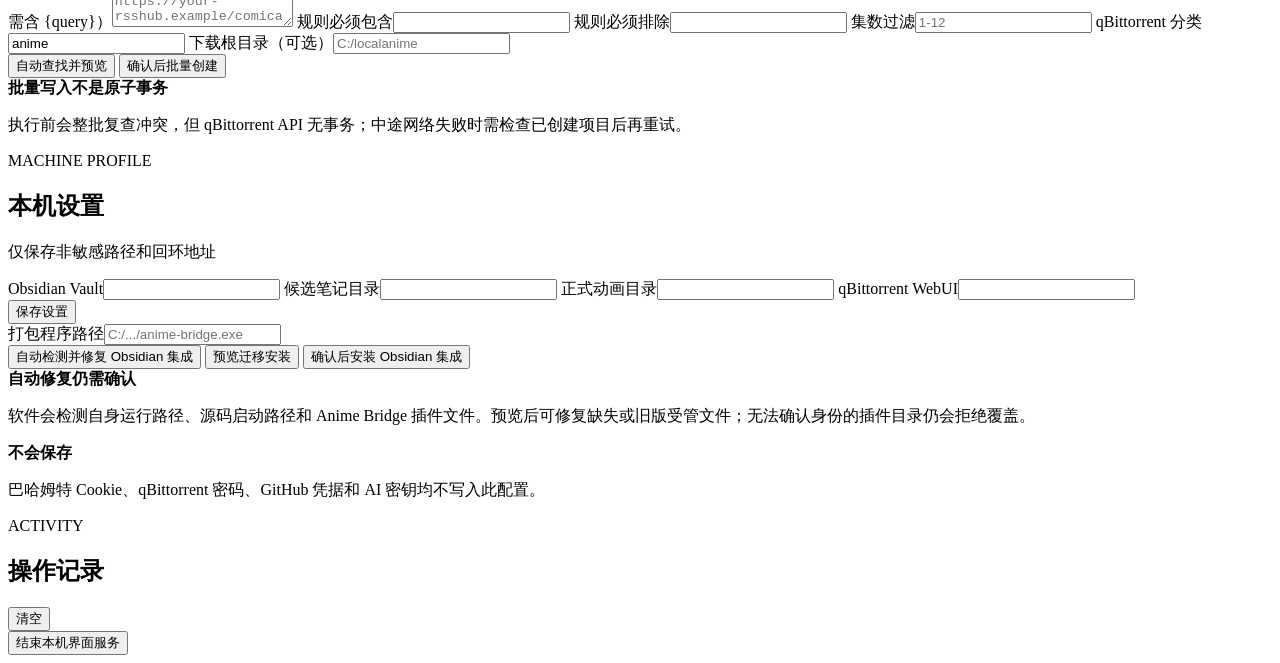
==== commit f0235b52: "feat: verify automatic RSS discovery" ====
--- a/src/anime_bridge/web/index.html
+++ b/src/anime_bridge/web/index.html
@@ -125,8 +125,8 @@
           <p>界面创建的规则始终保持禁用，匹配的下载始终暂停。此界面不提供删除订阅、规则或任务的入口。</p>
         </div>
         <div class="section-head subsection-head">
-          <div><p class="eyebrow">BATCH DRAFTS</p><h2>从已勾选动画批量生成</h2></div>
-          <p>每部动画可选择多个搜索 RSS，但只创建一条同名下载规则</p>
+          <div><p class="eyebrow">AUTO RSS DISCOVERY</p><h2>自动查找已勾选动画的可用 RSS</h2></div>
+          <p>先验证各来源是否返回 RSS；仅可用来源进入预览，每部动画只创建一条同名规则</p>
         </div>
         <form id="rss-batch-form" class="form-sheet two-column">
           <label class="wide"><span>候选笔记路径</span><input name="candidate_path" required placeholder="C:/.../bangumi1/2026-07-动画候选.md"></label>
@@ -139,7 +139,7 @@
           <label><span>qBittorrent 分类</span><input name="category" value="anime"></label>
           <label class="wide"><span>下载根目录（可选）</span><input name="save_root" placeholder="C:/localanime"></label>
           <div class="button-row wide">
-            <button type="button" id="rss-batch-plan">预览批量草案</button>
+            <button type="button" id="rss-batch-plan">自动查找并预览</button>
             <button type="button" class="danger-outline" id="rss-batch-apply">确认后批量创建</button>
           </div>
         </form>
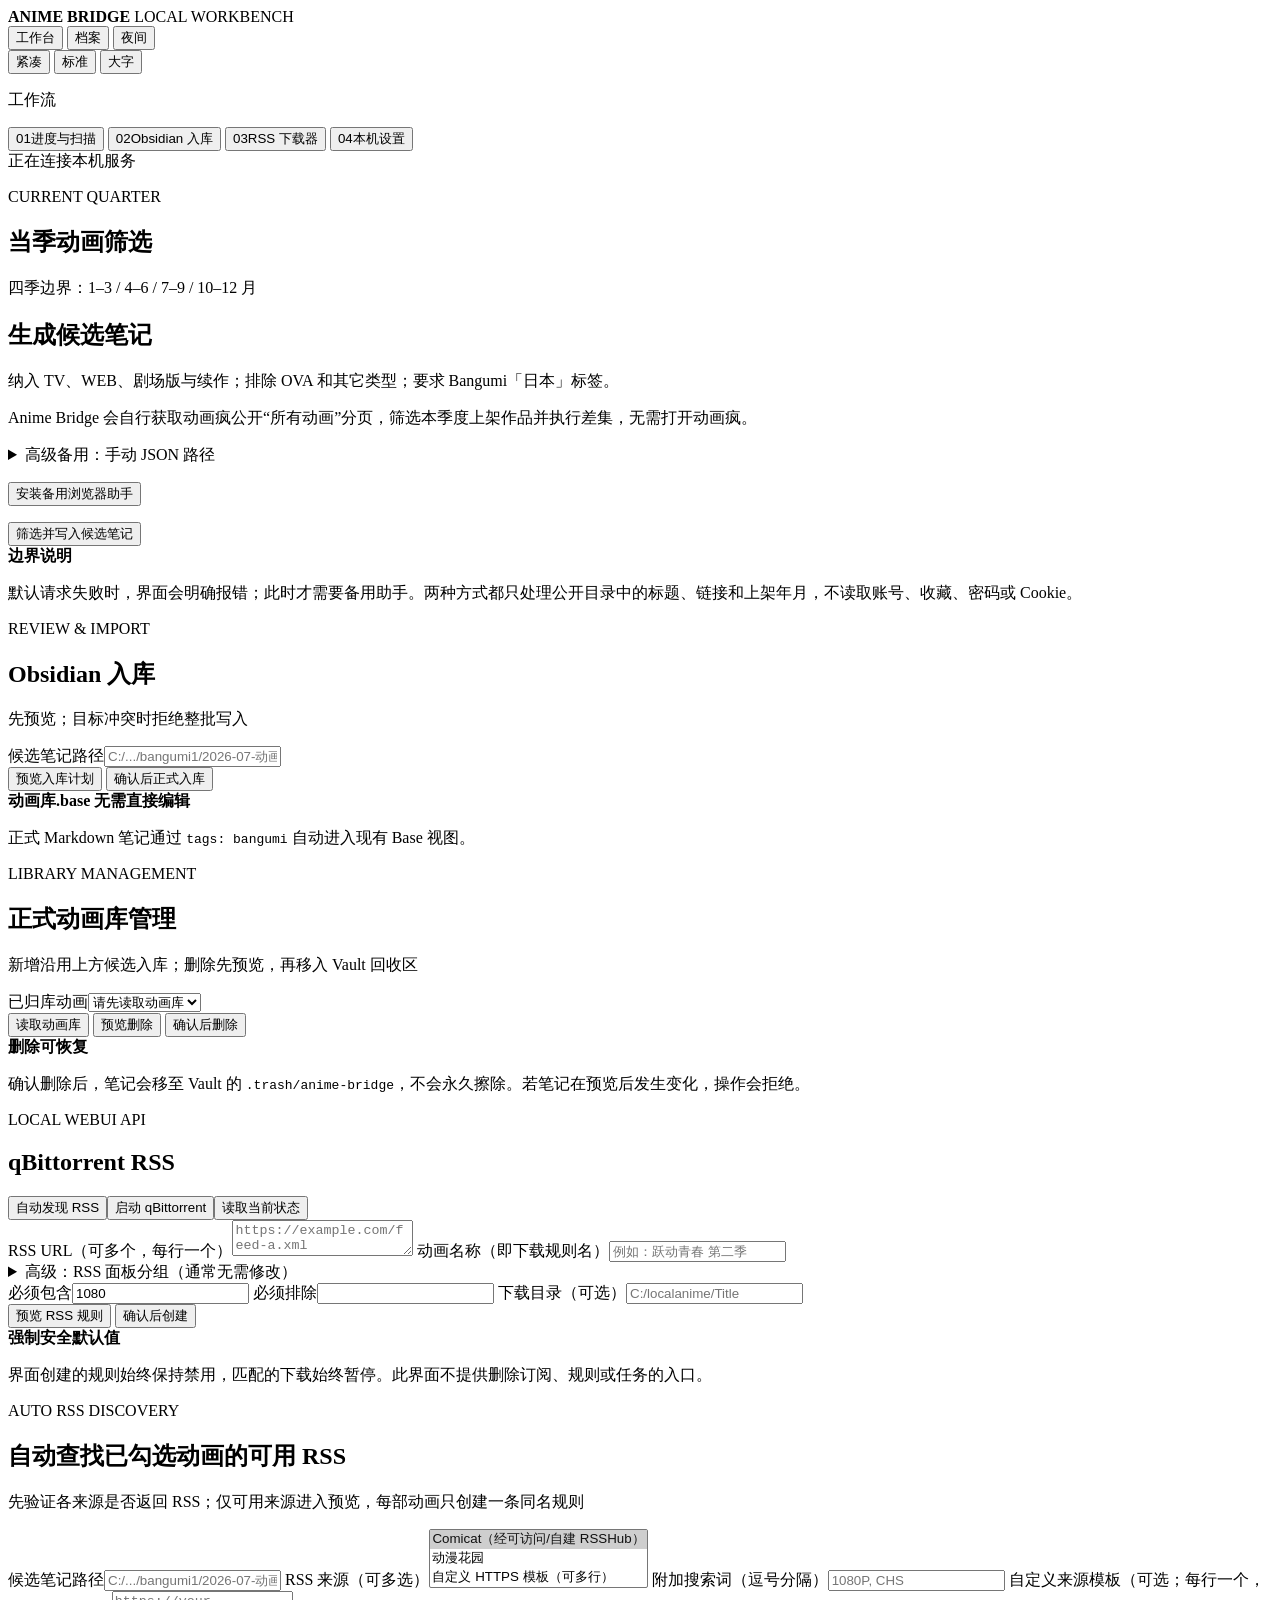
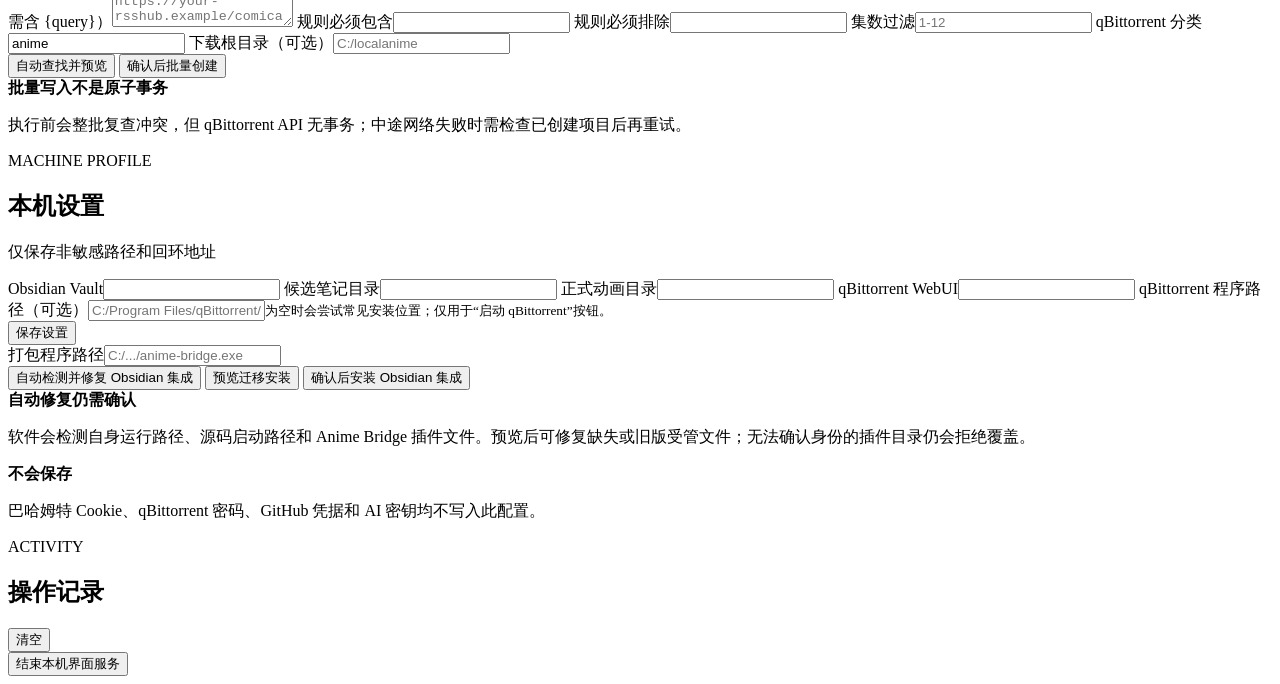
==== commit 85f2634e: "feat: surface RSS discovery and launch qBittorrent" ====
--- a/src/anime_bridge/web/index.html
+++ b/src/anime_bridge/web/index.html
@@ -106,7 +106,7 @@
       <section class="view" id="view-rss">
         <div class="section-head">
           <div><p class="eyebrow">LOCAL WEBUI API</p><h1>qBittorrent RSS</h1></div>
-          <button id="qbit-check">读取当前状态</button>
+          <div class="button-row"><button id="rss-auto-jump" class="primary">自动发现 RSS</button><button id="qbit-launch">启动 qBittorrent</button><button id="qbit-check">读取当前状态</button></div>
         </div>
         <form id="rss-form" class="form-sheet two-column">
           <label class="wide"><span>RSS URL（可多个，每行一个）</span><textarea name="feed_urls" required placeholder="https://example.com/feed-a.xml&#10;https://example.com/feed-b.xml"></textarea></label>
@@ -156,6 +156,7 @@
           <label><span>候选笔记目录</span><input name="integration_folder" required></label>
           <label><span>正式动画目录</span><input name="formal_root" required></label>
           <label><span>qBittorrent WebUI</span><input name="qbit_base_url" type="url" required></label>
+          <label class="wide"><span>qBittorrent 程序路径（可选）</span><input name="qbit_executable_path" placeholder="C:/Program Files/qBittorrent/qbittorrent.exe"><small>为空时会尝试常见安装位置；仅用于“启动 qBittorrent”按钮。</small></label>
           <div class="button-row"><button type="submit" class="primary">保存设置</button></div>
         </form>
         <div class="form-sheet migration-sheet">
